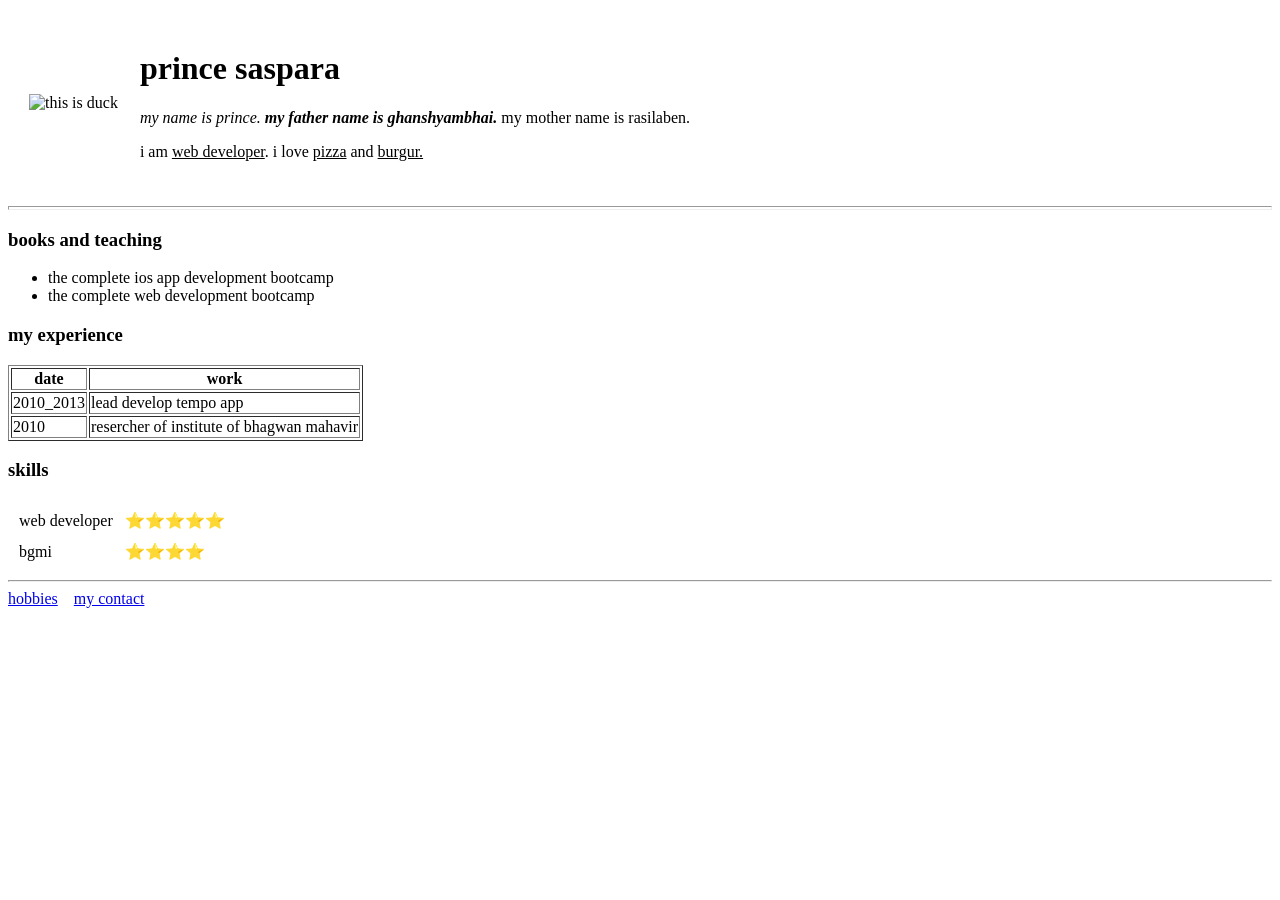
==== index.html @ 78ff7292 "html website" ====
<!DOCTYPE html>
<html>
  <head>
    <meta charset="utf-8">
    <title>prince personal site </title>
  </head>
  <body>
    <table cellspacing="20">
      <tr>
        <td><img src="https://cdn.pixabay.com/photo/2018/01/21/01/19/tree-3095683__340.jpg"alt="this is  duck"></td>
        <td><h1>prince saspara</h1>
        <p> <em> my name is prince. <strong>my father name is ghanshyambhai. </strong></em> my mother name is rasilaben.</p>
        <p>i am <u>web developer</u>. i love <u>pizza</u> and <u>burgur.</u></p> </td>
      </tr>
    </table>


    <hr size="4" >
    <h3>books and teaching</h3>
    <ul>
    <li>the complete ios app development bootcamp </li>
    <li>the complete web development bootcamp</li>
    </ul>
    <h3>my experience</h3>

    <table border="1">
      <thead>
        <tr>
          <th>date</th>
          <th>work</th>
        </tr>
      </thead>
    <tbody>
      <tr>
        <td>2010_2013</td>
        <td>lead develop tempo app</td>
      </tr>
      <tr>
        <td>2010 </td>
        <td>resercher of institute of bhagwan mahavir</td>
      </tr>
    </tbody>
    </table>
    <h3>skills</h3>
    <table cellspacing="10">
      <tr>
        <td>web developer</td>
        <td>⭐️⭐️⭐️⭐️⭐️</td>
      </tr>
      <tr>
        <td>bgmi</td>
        <td>⭐️⭐️⭐️⭐️</td>
      </tr>
    </table>

    <hr>


   <a href="hobbies.html">hobbies</a>
   <a href="contact-me.html">my contact</a>
  </body>
</html>
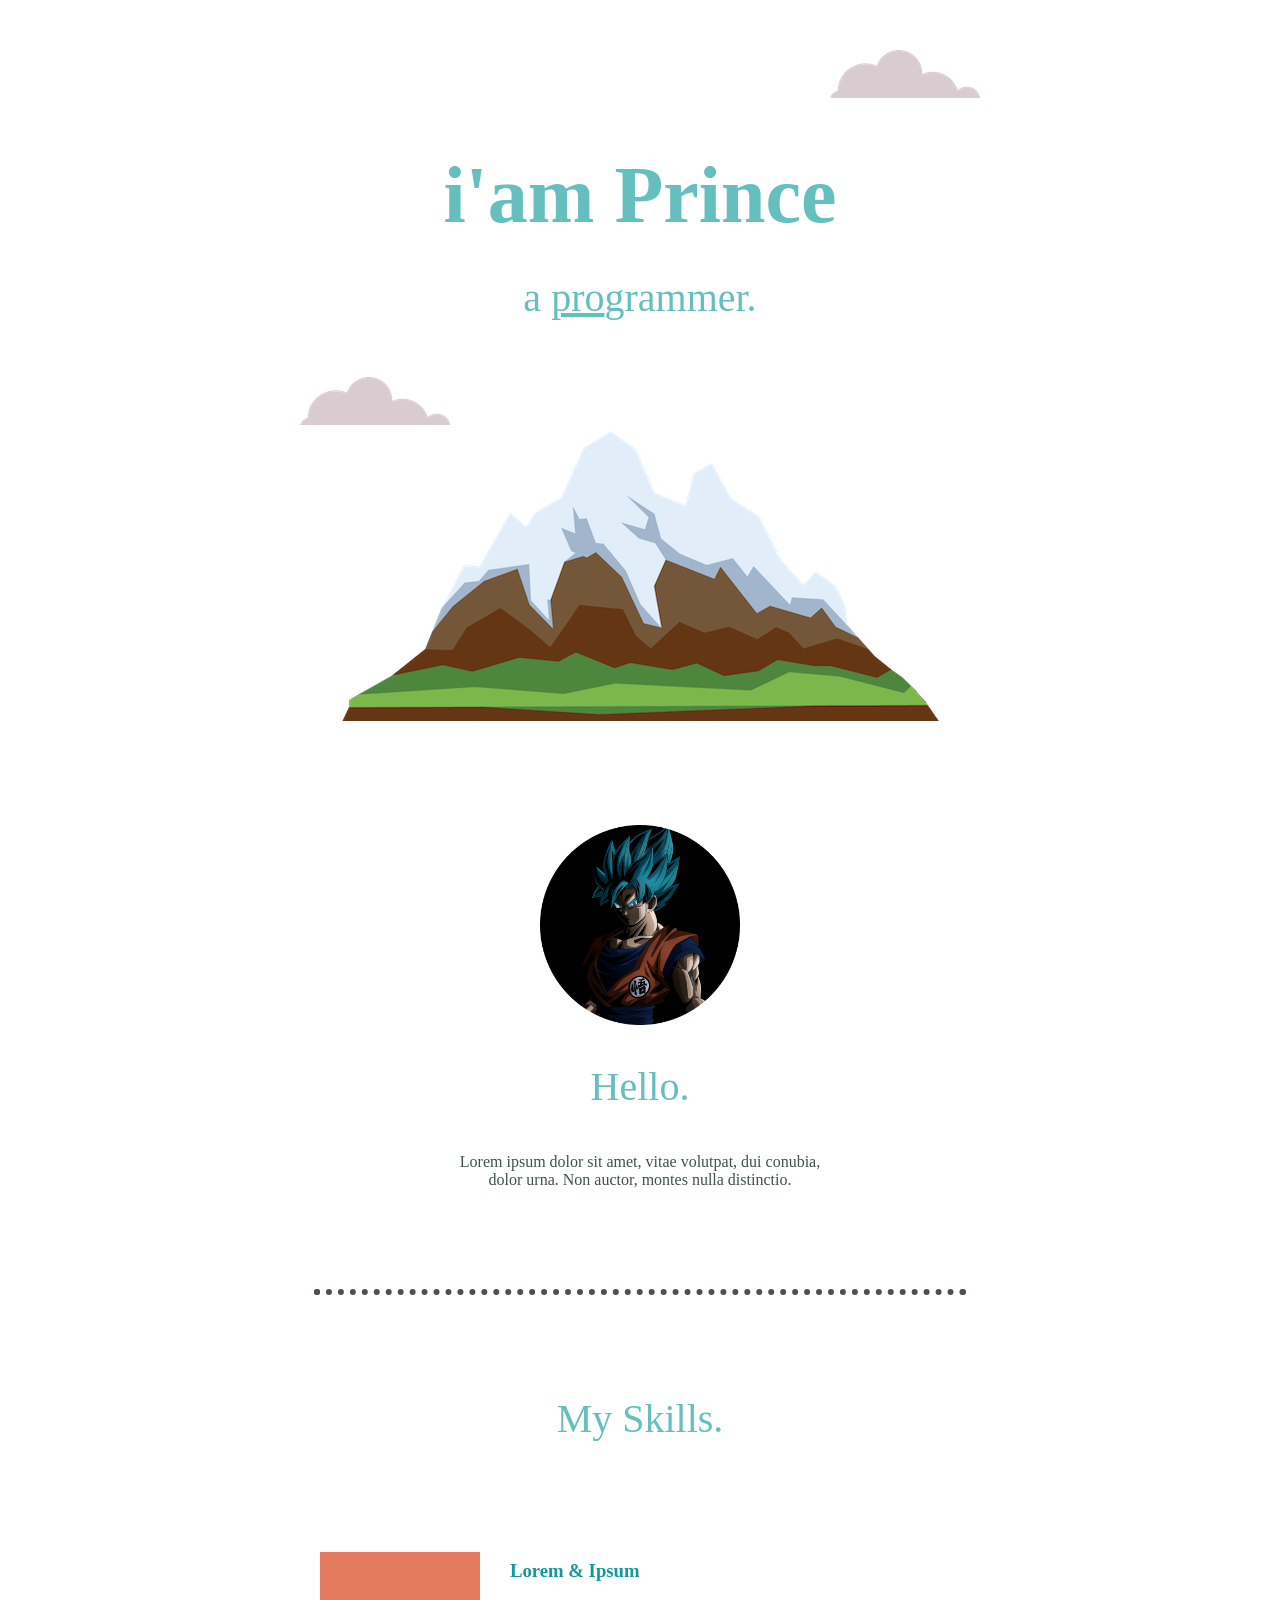
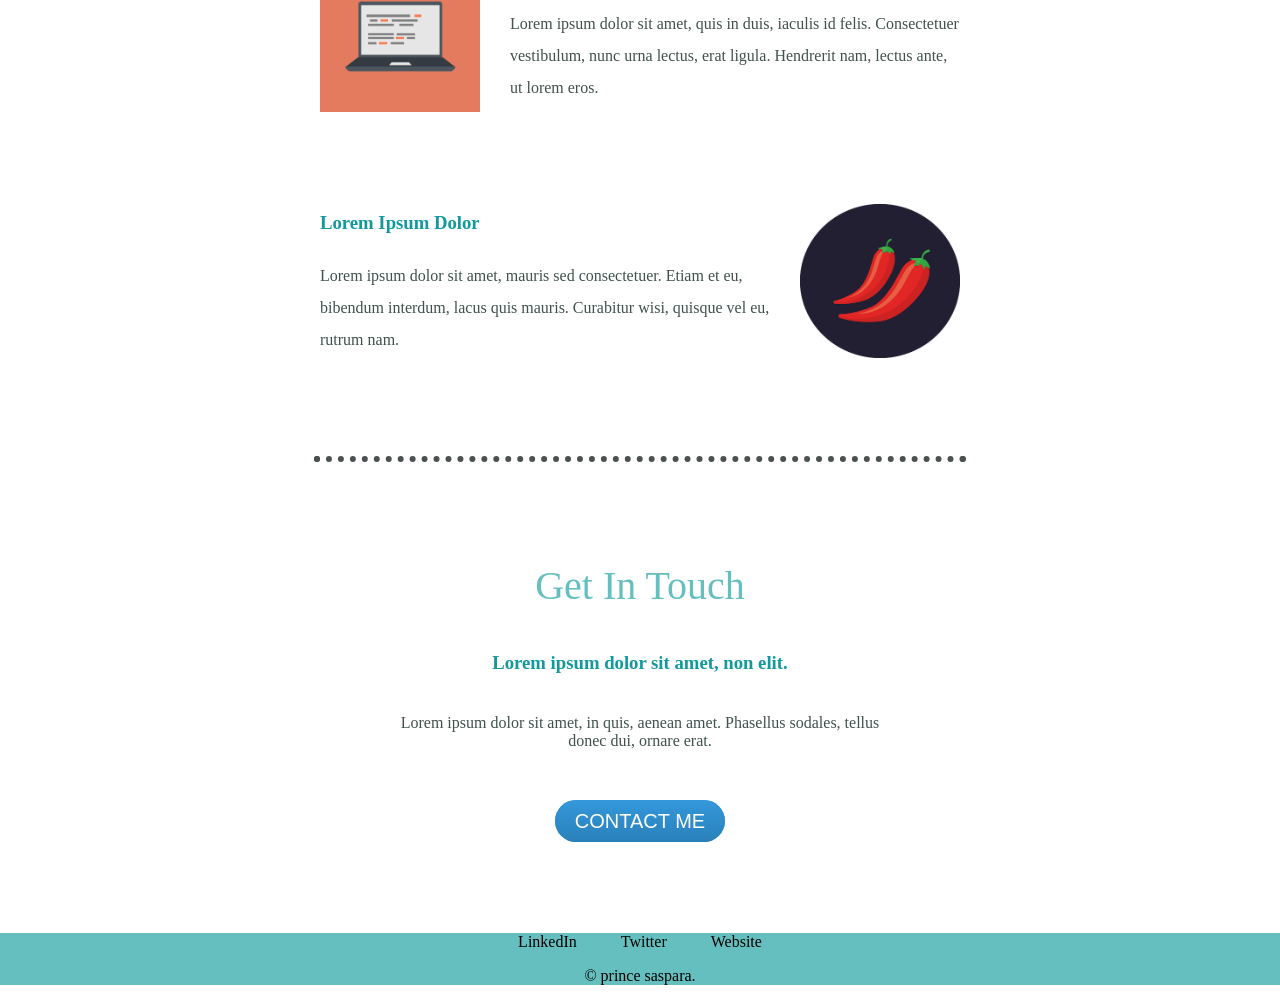
==== commit 94c6b323: "Add files via upload" ====
--- a/index.html
+++ b/index.html
@@ -1,62 +1,68 @@
 <!DOCTYPE html>
-<html>
-  <head>
-    <meta charset="utf-8">
-    <title>prince personal site </title>
-  </head>
-  <body>
-    <table cellspacing="20">
-      <tr>
-        <td><img src="https://cdn.pixabay.com/photo/2018/01/21/01/19/tree-3095683__340.jpg"alt="this is  duck"></td>
-        <td><h1>prince saspara</h1>
-        <p> <em> my name is prince. <strong>my father name is ghanshyambhai. </strong></em> my mother name is rasilaben.</p>
-        <p>i am <u>web developer</u>. i love <u>pizza</u> and <u>burgur.</u></p> </td>
-      </tr>
-    </table>
+<html lang="en" dir="ltr">
+
+<head>
+  <meta charset="utf-8">
+  <title>prince</title>
+  <link rel="stylesheet" href="css1/style.css">
+  <link rel="icon" href=favicon.ico>
+  <link rel="preconnect" href="https://fonts.googleapis.com">
+  <link rel="preconnect" href="https://fonts.gstatic.com" crossorigin>
+  <link href="https://fonts.googleapis.com/css2?family=Annie+Use+Your+Telescope&display=swap" rel="stylesheet">
+
+</head>
+
+<body>
+
+  <div class="top-container">
+    <img class="top-cloud" src="images/cloud.png" alt="">
+    <h1>  i'am Prince</h1>
+    <h2>a <span class="pro">pro</span>grammer. </h2>
+    <img class="bottom-cloud" src="images/cloud.png" alt="">
+    <img src="images/mountain.png" alt="">
 
 
-    <hr size="4" >
-    <h3>books and teaching</h3>
-    <ul>
-    <li>the complete ios app development bootcamp </li>
-    <li>the complete web development bootcamp</li>
-    </ul>
-    <h3>my experience</h3>
+  </div>
 
-    <table border="1">
-      <thead>
-        <tr>
-          <th>date</th>
-          <th>work</th>
-        </tr>
-      </thead>
-    <tbody>
-      <tr>
-        <td>2010_2013</td>
-        <td>lead develop tempo app</td>
-      </tr>
-      <tr>
-        <td>2010 </td>
-        <td>resercher of institute of bhagwan mahavir</td>
-      </tr>
-    </tbody>
-    </table>
-    <h3>skills</h3>
-    <table cellspacing="10">
-      <tr>
-        <td>web developer</td>
-        <td>⭐️⭐️⭐️⭐️⭐️</td>
-      </tr>
-      <tr>
-        <td>bgmi</td>
-        <td>⭐️⭐️⭐️⭐️</td>
-      </tr>
-    </table>
+  <div class="middle-container">
+    <div class="profile">
+      <img class="image1" src="images/goku-modified.png" alt="">
+      <h2>Hello.</h2>
+      <p class="intro">Lorem ipsum dolor sit amet, vitae volutpat, dui conubia, dolor urna. Non auctor, montes nulla distinctio.</p>
+    </div>
+    <hr>
+    <div class="skills">
+      <h2>My Skills.</h2>
+      <div class="skill-row">  
+        <img class="computer-img" src="images/computer.png" alt="">
+        <h3>Lorem & Ipsum</h3>
+        <p>Lorem ipsum dolor sit amet, quis in duis, iaculis id felis. Consectetuer vestibulum, nunc urna lectus, erat
+          ligula. Hendrerit nam, lectus ante, ut lorem eros.</p>
+      </div>
+      <div class="skill-row">
+        <img class="chilli-img" src="images/chillies.png" alt="">
 
+        <h3>Lorem Ipsum Dolor</h3>
+        <p>Lorem ipsum dolor sit amet, mauris sed consectetuer. Etiam et eu, bibendum interdum, lacus quis mauris.
+          Curabitur wisi, quisque vel eu, rutrum nam.</p>
+      </div>
+    </div>
     <hr>
 
+    <div class="contact-me">
+      <h2>Get In Touch</h2>
+      <h3>Lorem ipsum dolor sit amet, non elit.</h3>
+      <p class="content-message">Lorem ipsum dolor sit amet, in quis, aenean amet. Phasellus sodales, tellus donec dui, ornare erat.</p>
+      <a class="btn" href="mailto:princesaspara2@gmail.com">CONTACT ME</a>
+    </div>
+      
+  </div>
 
-   <a href="hobbies.html">hobbies</a>
-   <a href="contact-me.html">my contact</a>
-  </body>
-</html>
+  <div class="bottom-container">
+    <a class="footer-link" href="https://www.linkedin.com/">LinkedIn</a>
+    <a class="footer-link" href="https://twitter.com/">Twitter</a>
+    <a class="footer-link" href="https://www.appbrewery.co/">Website</a>
+    <p class="copyright">© prince saspara.</p>
+</body>
+
+</html>
--- a/css1/style.css
+++ b/css1/style.css
@@ -0,0 +1,140 @@
+body {
+  color: #40514E;
+  margin: 0;
+  text-align: center;
+  font-family: Papyrus;
+}
+
+h1 {
+  color: #66BFBF;
+  font-size: 80px;
+  margin: 50px auto 0 auto;
+  font-family: Papyrus;
+  /* line-height: 2; */
+}
+
+h2 {
+  color: #66BFBF;
+  font-size: 40px;
+  font-weight: normal;
+  font-family: Papyrus;
+  padding-bottom: 10px;
+}
+
+h3 {
+  color: #11999E;
+  font-family: Papyrus;
+
+}
+
+a {
+  color: #000000;
+  margin: 10px 20px;
+  text-decoration: none;
+}
+a:hover{
+  color: white;
+}
+
+.top-container {
+  background-color: #ffffff;
+  position: relative;
+  padding-top: 100px;
+}
+
+.image1 {
+  height: 200px;
+  width: 200px;
+
+}
+
+
+.middle-container {
+  margin: 100px 0;
+
+}
+
+.bottom-container {
+  background-color: #66BFBF;
+
+}
+
+.pro {
+  text-decoration: underline;
+}
+
+.intro{
+  width: 30%;
+  margin: auto;
+}
+
+.top-cloud {
+  position: absolute;
+  right: 300px;
+  top: 50px;
+}
+
+hr{
+  border: dotted rgb(75, 81, 81) 6px;
+  border-bottom: none;
+  width: 50%;
+  margin: 100px auto;
+}
+
+.bottom-cloud {
+  position: absolute;
+  left: 300px;
+  bottom: 300px;
+}
+.skill-row{
+  width: 50%;
+  margin: 100px auto 100px auto;
+  text-align: left;
+  line-height: 2;
+}
+.computer-img{
+  width: 25%;
+  float: left;
+  margin-right: 30px;
+}
+.chilli-img{
+  width: 25%;
+  float: right;
+  margin-left: 30px;
+}
+
+
+.content-message{
+  width: 40%;
+  margin: 40px auto 60px;
+}
+.btn {
+  background: #3498db;
+  background-image: -webkit-linear-gradient(top, #3498db, #2980b9);
+  background-image: -moz-linear-gradient(top, #3498db, #2980b9);
+  background-image: -ms-linear-gradient(top, #3498db, #2980b9);
+  background-image: -o-linear-gradient(top, #3498db, #2980b9);
+  background-image: linear-gradient(to bottom, #3498db, #2980b9);
+  -webkit-border-radius: 28;
+  -moz-border-radius: 28;
+  border-radius: 28px;
+  font-family: Arial;
+  color: #ffffff;
+  font-size: 20px;
+  padding: 10px 20px 10px 20px;
+  text-decoration: none;
+}
+
+.btn:hover {
+  background: #3cb0fd;
+  background-image: -webkit-linear-gradient(top, #3cb0fd, #3498db);
+  background-image: -moz-linear-gradient(top, #3cb0fd, #3498db);
+  background-image: -ms-linear-gradient(top, #3cb0fd, #3498db);
+  background-image: -o-linear-gradient(top, #3cb0fd, #3498db);
+  background-image: linear-gradient(to bottom, #3cb0fd, #3498db);
+  text-decoration: none;
+}
+
+.copyright{
+  color: rgb(0, 0, 0);
+}
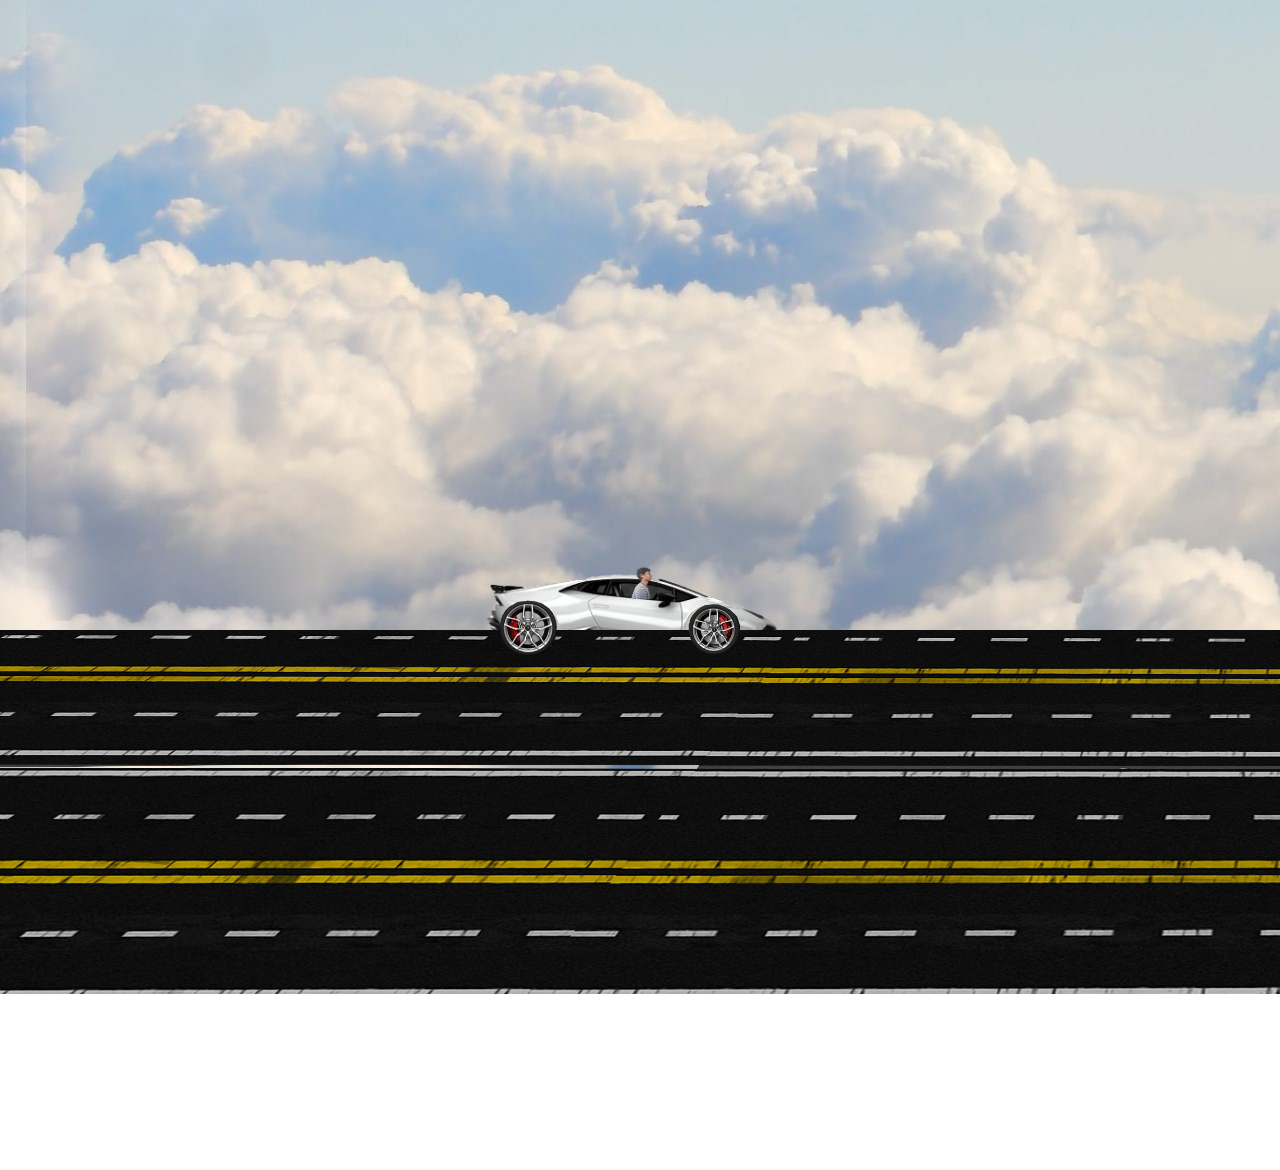
==== commit 6cecfbd3: "Add files via upload" ====
--- a/index.html
+++ b/index.html
@@ -1,68 +1,26 @@
-<!DOCTYPE html>
-<html lang="en" dir="ltr">
-
-<head>
-  <meta charset="utf-8">
-  <title>prince</title>
-  <link rel="stylesheet" href="css1/style.css">
-  <link rel="icon" href=favicon.ico>
-  <link rel="preconnect" href="https://fonts.googleapis.com">
-  <link rel="preconnect" href="https://fonts.gstatic.com" crossorigin>
-  <link href="https://fonts.googleapis.com/css2?family=Annie+Use+Your+Telescope&display=swap" rel="stylesheet">
-
-</head>
-
-<body>
-
-  <div class="top-container">
-    <img class="top-cloud" src="images/cloud.png" alt="">
-    <h1>  i'am Prince</h1>
-    <h2>a <span class="pro">pro</span>grammer. </h2>
-    <img class="bottom-cloud" src="images/cloud.png" alt="">
-    <img src="images/mountain.png" alt="">
-
-
-  </div>
-
-  <div class="middle-container">
-    <div class="profile">
-      <img class="image1" src="images/goku-modified.png" alt="">
-      <h2>Hello.</h2>
-      <p class="intro">Lorem ipsum dolor sit amet, vitae volutpat, dui conubia, dolor urna. Non auctor, montes nulla distinctio.</p>
-    </div>
-    <hr>
-    <div class="skills">
-      <h2>My Skills.</h2>
-      <div class="skill-row">  
-        <img class="computer-img" src="images/computer.png" alt="">
-        <h3>Lorem & Ipsum</h3>
-        <p>Lorem ipsum dolor sit amet, quis in duis, iaculis id felis. Consectetuer vestibulum, nunc urna lectus, erat
-          ligula. Hendrerit nam, lectus ante, ut lorem eros.</p>
-      </div>
-      <div class="skill-row">
-        <img class="chilli-img" src="images/chillies.png" alt="">
-
-        <h3>Lorem Ipsum Dolor</h3>
-        <p>Lorem ipsum dolor sit amet, mauris sed consectetuer. Etiam et eu, bibendum interdum, lacus quis mauris.
-          Curabitur wisi, quisque vel eu, rutrum nam.</p>
-      </div>
-    </div>
-    <hr>
-
-    <div class="contact-me">
-      <h2>Get In Touch</h2>
-      <h3>Lorem ipsum dolor sit amet, non elit.</h3>
-      <p class="content-message">Lorem ipsum dolor sit amet, in quis, aenean amet. Phasellus sodales, tellus donec dui, ornare erat.</p>
-      <a class="btn" href="mailto:princesaspara2@gmail.com">CONTACT ME</a>
-    </div>
-      
-  </div>
-
-  <div class="bottom-container">
-    <a class="footer-link" href="https://www.linkedin.com/">LinkedIn</a>
-    <a class="footer-link" href="https://twitter.com/">Twitter</a>
-    <a class="footer-link" href="https://www.appbrewery.co/">Website</a>
-    <p class="copyright">© prince saspara.</p>
-</body>
-
+<!DOCTYPE html>
+<html lang="en">
+<head>
+    <meta charset="UTF-8">
+    <meta name="viewport" content="width=device-width, initial-scale=1.0">
+    <title>Car Animation CSS and JavaScript</title>
+    <link rel="stylesheet" href="style.css">
+    <script src="script.js"></script>
+</head>
+<body>
+    <div class="container">
+        <div class="sky">
+            <div class="trees"></div>
+            <div class="track"></div>
+            <div class="car">
+                <div class="wheel wheel1">
+                    <img src="car left.png" alt="">
+                </div>
+                <div class="wheel wheel2">
+                    <img src="car right.png" alt="">
+                </div>
+            </div>
+        </div>
+    </div>
+</body>
 </html>
--- a/style.css
+++ b/style.css
@@ -0,0 +1,105 @@
+*{
+    margin: 0;
+    padding: 0;
+}
+body{
+    overflow: hidden;
+    animation: shakebody linear 6s infinite;
+}
+.sky{
+    height: 100vh;
+    width: 100%;
+    background-image: url(background.jpg);
+    background-repeat: no-repeat;
+    position: absolute;
+}
+
+.trees{
+    height: 100vh;
+    width: 100%;
+    background-image: url(trees.png);
+    background-size: cover; 
+    position: absolute;
+    top: -144px; 
+}
+.track{
+    height: 60vh;
+    width: 800vw;
+    background-image: url(track.png);
+    background-repeat: repeat-x; 
+    position: absolute;
+    top: 70vh;
+    animation: carMove linear 13s infinite;
+
+}
+
+.car{
+    height: 100px;
+    width: 380px;
+    background-image: url(car\ body.png);
+    background-size: cover;
+    background-repeat: no-repeat;
+    position: absolute;
+    left: 444px;
+    bottom:30vh;
+    animation: shake linear .3s infinite;
+
+}
+
+
+.wheel1 img{
+    width: 77px;
+    position: relative;
+    top: 62px;
+    left: 46px;
+    animation: wheelRotation linear .16s infinite;
+}
+
+
+.wheel2 img{
+    width: 77px;
+    position: relative;
+    top: -11px;
+    left: 230px;
+    animation: wheelRotation linear .16s infinite;
+
+}
+
+@keyframes wheelRotation
+{
+    100%{
+        transform: rotate(360deg);
+    }
+}
+
+@keyframes carMove
+{
+    100%{
+        transform: translateX(-500vw);
+    }
+}
+
+@keyframes shake
+{
+    0%{
+        transform: translateY(-5px);
+    }
+    50%{
+        transform: translateY(5px);
+    }
+    100%{
+        transform: translateY(-5px);
+    }
+}
+@keyframes shakebody
+{
+    0%{
+        transform: translateY(-50px);
+    }
+    50%{
+        transform: translateY(50px);
+    }
+    100%{
+        transform: translateY(-50px);
+    }
+}
